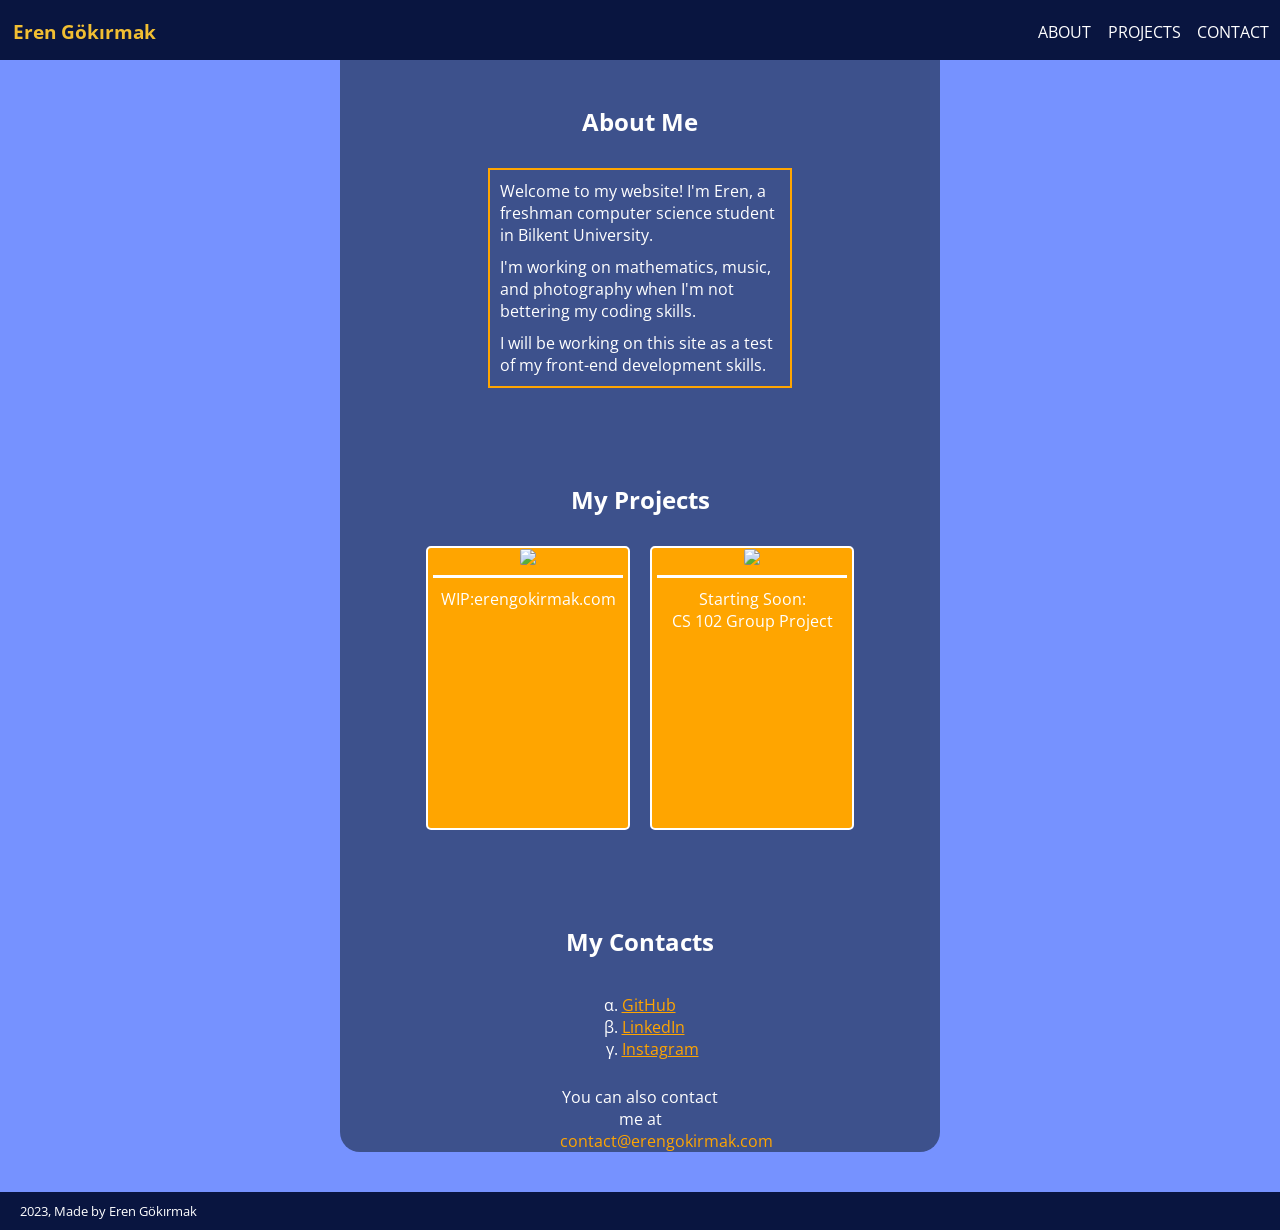
==== index.html @ 6af63586 "Initialization of the project" ====
<!DOCTYPE html>
<html lang="en">
  <head>
    <meta charset="UTF-8" />
    <meta name="viewport" content="width=device-width, initial-scale=1.0" />
    <meta name="description" content="Blog page of Şükrü Eren Gökırmak" />
    <link
      href="https://fonts.googleapis.com/css?family=Open+Sans:400,700,800"
      rel="stylesheet"
    />
    <title>Eren Gökırmak</title>
    <link rel="stylesheet" href="styles/index.css" />
  </head>
  <body>
    <header>
      <h1>Eren Gökırmak</h1>
      <nav>
        <ul style="list-style: none">
          <li><a href="#about">ABOUT</a></li>
          <li><a href="#projects">PROJECTS</a></li>
          <li><a href="#contact">CONTACT</a></li>
        </ul>
      </nav>
    </header>
    <main>
      <div class="body-frame">
        <section role="region" id="about">
          <h2>About Me</h2>
          <div class="intro">
            <p>
              Welcome to my website! I'm Eren, a freshman computer science
              student in Bilkent University.
            </p>
            <p>
              I'm working on mathematics, music, and photography when I'm not
              bettering my coding skills.
            </p>
            <p>
              I will be working on this site as a test of my front-end
              development skills.
            </p>
          </div>
        </section>
        <section role="region" id="projects">
          <h2>My Projects</h2>
          <div class="project-grid">
            <a
              href="https://github.com/ErenGokirmak/erengokirmak.com"
              target="_blank"
              class="project-link"
            >
              <div id="proj1" class="project">
                <img
                  src="https://avatars.githubusercontent.com/u/64331804?v=4"
                  style="width: 100%; border-radius: 2px"
                />
                <div class="divider"></div>
                <p>WIP:erengokirmak.com</p>
              </div>
            </a>
            <a class="project-link" href="" target="_blank">
              <div id="proj2" class="project">
                <img
                  src="https://avatars.githubusercontent.com/u/64331804?v=4"
                  style="width: 100%; border-radius: 2px"
                />
                <div class="divider"></div>
                <p>Starting Soon:<br />CS 102 Group Project</p>
              </div>
            </a>
          </div>
        </section>
        <section role="region" id="contact">
          <div class="contact">
            <h2>My Contacts</h2>
            <ul>
              <li><a href="https://github.com/ErenGokirmak">GitHub</a></li>
              <li>
                <a href="https://www.linkedin.com/in/sukruerengokirmak/"
                  >LinkedIn</a
                >
              </li>
              <li>
                <a href="https://www.instagram.com/eren_gokirmak/">Instagram</a>
              </li>
            </ul>
            <p>
              You can also contact me at
              <span style="color: orange">contact@erengokirmak.com</span>
            </p>
          </div>
        </section>
      </div>
    </main>
    <footer>
      <p>2023, Made by Eren Gökırmak</p>
    </footer>
  </body>
</html>
---- styles/index.css ----
body {
  background-color: #7692FF;
  color: #1b1b32;
  font-family: "Open Sans", sans-serif;
  margin: 0;
}

header {
  padding: 5px;
  width: 100%;
  height: 50px;
  background-color: #091540;
  display: flex;
  justify-content: space-between;
  position: fixed;
  top: 0;
}

header a {
  padding: 4px;
  color: white;
  text-decoration: none;
}

header a:focus {
  color: gray;
}

header a:hover {
  background-color: white;
  color: black; 
}

h1 {
  padding: 0 0.5rem;
  color: #f1be32;
  font-size: min(5vw, 1.2em);
}

h2 {
  padding-top: 65px;
  text-align: center;
}

main {
  color: white;
  margin: 40px;
}
nav {
  width: 50%;
  max-width: 300px;
  height: 50px;
}

nav > ul {
  padding-right: 3px;
  display: flex;
  justify-content: space-evenly;
}

div > p {
  margin: 10px;
}

.body-frame {
  margin: 0 auto;
  width: 50%;
  height: 100%;
  background-color: #3D518C;
  border-radius: 20px;
}

.body-frame p::before {
  padding-bottom: 20px;
}

.divider {
  margin: 5px auto;
  width: 95%;
  height: 0;
  border-bottom: 3px solid white;
}

.intro {
  width: 50%;
  margin: 30px auto;
  border: 2px solid orange;
}

.project-grid {
  display: flex;
  width: 50%;
  margin: 10px auto;
  justify-content: center;
}
.project {
  background-color: orange;
  width: 200px;
  border: 2px solid white;
  border-radius: 5px;
  margin: 10px;
  height: 280px;
  text-align: center;
}

.project-link {
  text-decoration: none;
  color: white;
}

.contact {
  text-align: center;
  margin: 20px auto;
  width: 30%;
}

.contact a {
  color: orange;
}

.contact ul {
  display: inline-block;
  text-align: left;
  list-style: lower-greek;
}

footer {
  display: flex;
  color: white;
  background-color: #091540;
}

footer p {
  margin: 10px 20px;
  font-size: 0.8rem;
}
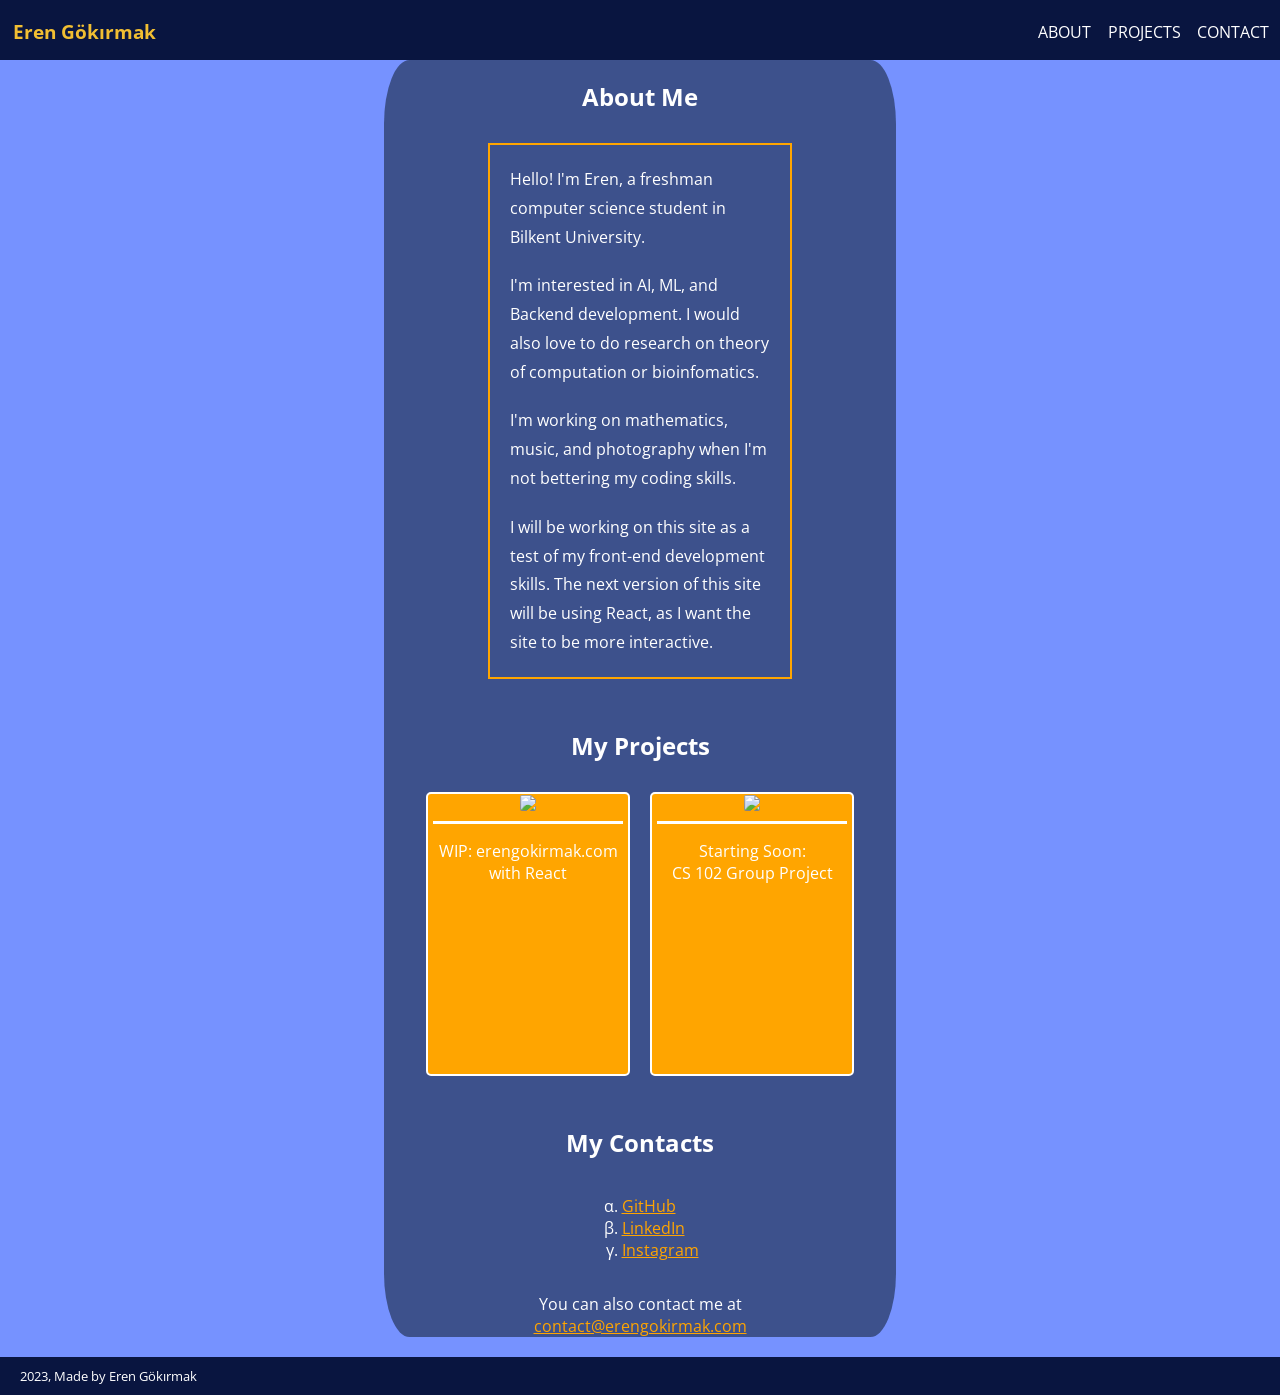
==== commit 33505dc4: "Changes to the text, general improvements to site structure." ====
--- a/index.html
+++ b/index.html
@@ -15,7 +15,7 @@
     <header>
       <h1>Eren Gökırmak</h1>
       <nav>
-        <ul style="list-style: none">
+        <ul class="menu">
           <li><a href="#about">ABOUT</a></li>
           <li><a href="#projects">PROJECTS</a></li>
           <li><a href="#contact">CONTACT</a></li>
@@ -28,8 +28,12 @@
           <h2>About Me</h2>
           <div class="intro">
             <p>
-              Welcome to my website! I'm Eren, a freshman computer science
-              student in Bilkent University.
+              Hello! I'm Eren, a freshman computer science student in Bilkent
+              University.
+            </p>
+            <p>
+              I'm interested in AI, ML, and Backend development. I would also
+              love to do research on theory of computation or bioinfomatics.
             </p>
             <p>
               I'm working on mathematics, music, and photography when I'm not
@@ -37,7 +41,8 @@
             </p>
             <p>
               I will be working on this site as a test of my front-end
-              development skills.
+              development skills. The next version of this site will be using
+              React, as I want the site to be more interactive.
             </p>
           </div>
         </section>
@@ -55,7 +60,7 @@
                   style="width: 100%; border-radius: 2px"
                 />
                 <div class="divider"></div>
-                <p>WIP:erengokirmak.com</p>
+                <p>WIP: erengokirmak.com <br>with React</p>
               </div>
             </a>
             <a class="project-link" href="" target="_blank">
@@ -85,8 +90,10 @@
               </li>
             </ul>
             <p>
-              You can also contact me at
-              <span style="color: orange">contact@erengokirmak.com</span>
+              You can also contact me at<br />
+              <a class="email" href="mailto:contact@erengokirmak.com"
+                >contact@erengokirmak.com</a
+              >
             </p>
           </div>
         </section>
--- a/styles/index.css
+++ b/styles/index.css
@@ -1,5 +1,5 @@
 body {
-  background-color: #7692FF;
+  background-color: #7692ff;
   color: #1b1b32;
   font-family: "Open Sans", sans-serif;
   margin: 0;
@@ -28,7 +28,7 @@
 
 header a:hover {
   background-color: white;
-  color: black; 
+  color: black;
 }
 
 h1 {
@@ -38,13 +38,13 @@
 }
 
 h2 {
-  padding-top: 65px;
+  padding-top: 20px;
   text-align: center;
 }
 
 main {
+  padding-top: 40px;
   color: white;
-  margin: 40px;
 }
 nav {
   width: 50%;
@@ -58,20 +58,22 @@
   justify-content: space-evenly;
 }
 
-div > p {
-  margin: 10px;
+.menu {
+  list-style: none;
+}
+
+.intro p {
+  margin: 20px;
+  line-height: 1.8;
 }
 
 .body-frame {
   margin: 0 auto;
-  width: 50%;
+  width: 40%;
+  min-width: 500px;
   height: 100%;
-  background-color: #3D518C;
-  border-radius: 20px;
-}
-
-.body-frame p::before {
-  padding-bottom: 20px;
+  background-color: #3d518c;
+  border-radius: 5%;
 }
 
 .divider {
@@ -82,6 +84,7 @@
 }
 
 .intro {
+  min-width: 300px;
   width: 50%;
   margin: 30px auto;
   border: 2px solid orange;
@@ -90,6 +93,7 @@
 .project-grid {
   display: flex;
   width: 50%;
+  min-width: 300px;
   margin: 10px auto;
   justify-content: center;
 }
@@ -111,13 +115,18 @@
 .contact {
   text-align: center;
   margin: 20px auto;
-  width: 30%;
 }
 
 .contact a {
   color: orange;
 }
 
+.email:hover {
+  padding: 4px;
+  background-color: white;
+  color:black;
+  border-radius: 5px;
+}
 .contact ul {
   display: inline-block;
   text-align: left;
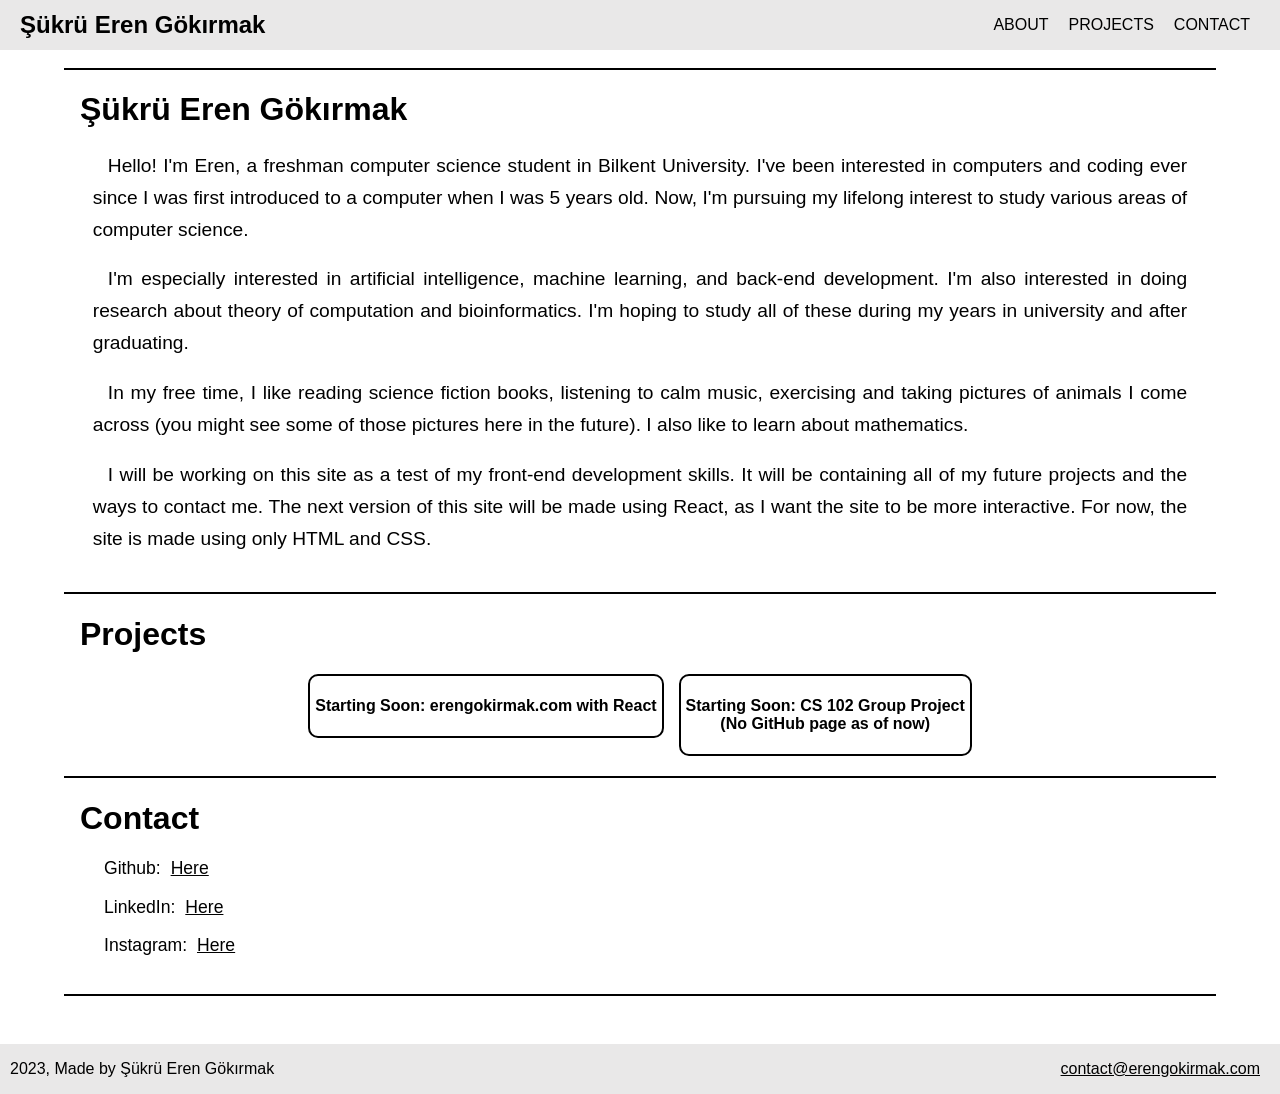
==== commit 47f1be48: "Rename main.html to index.html" ====
--- a/index.html
+++ b/index.html
@@ -2,20 +2,22 @@
 <html lang="en">
   <head>
     <meta charset="UTF-8" />
+    <meta http-equiv="X-UA-Compatible" content="IE=edge" />
+    <meta name="description" content="Portfolio page of Eren Gokirmak" />
     <meta name="viewport" content="width=device-width, initial-scale=1.0" />
-    <meta name="description" content="Blog page of Şükrü Eren Gökırmak" />
     <link
-      href="https://fonts.googleapis.com/css?family=Open+Sans:400,700,800"
+      href="https://fonts.googleapis.com/css?family=Open+Sans:400,600,300"
       rel="stylesheet"
+      type="text/css"
     />
-    <title>Eren Gökırmak</title>
-    <link rel="stylesheet" href="styles/index.css" />
+    <link rel="stylesheet" href="styles/main.css" />
+    <title>EREN GÖKIRMAK</title>
   </head>
   <body>
     <header>
-      <h1>Eren Gökırmak</h1>
-      <nav>
-        <ul class="menu">
+      <nav class="menu" id="menu">
+        <h1><a href="#top">Şükrü Eren Gökırmak</a></h1>
+        <ul>
           <li><a href="#about">ABOUT</a></li>
           <li><a href="#projects">PROJECTS</a></li>
           <li><a href="#contact">CONTACT</a></li>
@@ -23,84 +25,89 @@
       </nav>
     </header>
     <main>
-      <div class="body-frame">
-        <section role="region" id="about">
-          <h2>About Me</h2>
-          <div class="intro">
+      <div class="section-divider"></div>
+      <h1>Şükrü Eren Gökırmak</h1>
+      <section role="region" id="about" class="about">
+        <p>
+          Hello! I'm Eren, a freshman computer science student in Bilkent
+          University. I've been interested in computers and coding ever since I
+          was first introduced to a computer when I was 5 years old. Now, I'm
+          pursuing my lifelong interest to study various areas of computer
+          science.
+        </p>
+        <p>
+          I'm especially interested in artificial intelligence, machine
+          learning, and back-end development. I'm also interested in doing
+          research about theory of computation and bioinformatics. I'm hoping to
+          study all of these during my years in university and after graduating.
+        </p>
+        <p>
+          In my free time, I like reading science fiction books, listening to
+          calm music, exercising and taking pictures of animals I come across
+          (you might see some of those pictures here in the future). I also like
+          to learn about mathematics.
+        </p>
+        <p>
+          I will be working on this site as a test of my front-end development
+          skills. It will be containing all of my future projects and the ways
+          to contact me. The next version of this site will be made using React,
+          as I want the site to be more interactive. For now, the site is made
+          using only HTML and CSS.
+        </p>
+      </section>
+      <div class="section-divider"></div>
+      <h1>Projects</h1>
+      <section class="project-grid" id="projects">
+        <div
+          onclick="parent.open('https://github.com/ErenGokirmak/erengokirmak.com')"
+          class="project"
+          id="project1"
+        >
+          <p>Starting Soon: erengokirmak.com with React</p>
+        </div>
+        <div class="project" id="project2">
+          <p>
+            Starting Soon: CS 102 Group Project<br />(No GitHub page as of now)
+          </p>
+        </div>
+      </section>
+      <div class="section-divider"></div>
+      <h1>Contact</h1>
+      <section role="region" id="contact" class="contact">
+        <ul>
+          <li>
             <p>
-              Hello! I'm Eren, a freshman computer science student in Bilkent
-              University.
+              Github:
+              <a href="https://github.com/ErenGokirmak" target="_blank">Here</a>
             </p>
+          </li>
+          <li>
             <p>
-              I'm interested in AI, ML, and Backend development. I would also
-              love to do research on theory of computation or bioinfomatics.
-            </p>
-            <p>
-              I'm working on mathematics, music, and photography when I'm not
-              bettering my coding skills.
-            </p>
-            <p>
-              I will be working on this site as a test of my front-end
-              development skills. The next version of this site will be using
-              React, as I want the site to be more interactive.
-            </p>
-          </div>
-        </section>
-        <section role="region" id="projects">
-          <h2>My Projects</h2>
-          <div class="project-grid">
-            <a
-              href="https://github.com/ErenGokirmak/erengokirmak.com"
-              target="_blank"
-              class="project-link"
-            >
-              <div id="proj1" class="project">
-                <img
-                  src="https://avatars.githubusercontent.com/u/64331804?v=4"
-                  style="width: 100%; border-radius: 2px"
-                />
-                <div class="divider"></div>
-                <p>WIP: erengokirmak.com <br>with React</p>
-              </div>
-            </a>
-            <a class="project-link" href="" target="_blank">
-              <div id="proj2" class="project">
-                <img
-                  src="https://avatars.githubusercontent.com/u/64331804?v=4"
-                  style="width: 100%; border-radius: 2px"
-                />
-                <div class="divider"></div>
-                <p>Starting Soon:<br />CS 102 Group Project</p>
-              </div>
-            </a>
-          </div>
-        </section>
-        <section role="region" id="contact">
-          <div class="contact">
-            <h2>My Contacts</h2>
-            <ul>
-              <li><a href="https://github.com/ErenGokirmak">GitHub</a></li>
-              <li>
-                <a href="https://www.linkedin.com/in/sukruerengokirmak/"
-                  >LinkedIn</a
-                >
-              </li>
-              <li>
-                <a href="https://www.instagram.com/eren_gokirmak/">Instagram</a>
-              </li>
-            </ul>
-            <p>
-              You can also contact me at<br />
-              <a class="email" href="mailto:contact@erengokirmak.com"
-                >contact@erengokirmak.com</a
+              LinkedIn:
+              <a
+                href="https://linkedin.com/in/sukruerengokirmak"
+                target="_blank"
+                >Here</a
               >
             </p>
-          </div>
-        </section>
-      </div>
+          </li>
+          <li>
+            <p>
+              Instagram:
+              <a href="https://instagram.com/eren_gokirmak" target="_blank"
+                >Here</a
+              >
+            </p>
+          </li>
+        </ul>
+      </section>
+      <div class="section-divider"></div>
     </main>
-    <footer>
-      <p>2023, Made by Eren Gökırmak</p>
+    <footer class="menu" id="footer">
+      <p>2023, Made by Şükrü Eren Gökırmak</p>
+      <a class="email" href="mailto:contact@erengokirmak.com">
+        contact@erengokirmak.com</a
+      >
     </footer>
   </body>
 </html>
--- a/styles/main.css
+++ b/styles/main.css
@@ -0,0 +1,177 @@
+/* General section properties */
+
+html {
+  scroll-behavior: smooth;
+}
+
+body {
+  font-family: "Arial", sans-serif;
+  background-color: white;
+  margin: 0;
+  justify-content: center;
+}
+
+/* Header */
+
+header {
+  margin: 0 auto;
+  width: 100%;
+  height: 50px;
+  background-color: rgb(233, 232, 232);
+  justify-content: space-between;
+  display: flex;
+  position: fixed;
+  top: 0;
+}
+
+nav h1 {
+  font-size: min(1.5rem, 3vw);
+  margin: auto 0;
+  padding-left: 10px;
+}
+
+header ul {
+  margin: auto 0;
+  list-style: none;
+}
+
+.menu {
+  width: 100%;
+  display: flex;
+  justify-content: space-between;
+}
+
+nav > ul {
+  padding-right: 20px;
+  display: flex;
+  justify-content: space-between;
+}
+
+/* Main */
+
+main {
+  justify-content: center;
+  margin: 0.5in auto;
+  width: 90%;
+}
+
+main h1 {
+  padding-left: 1rem;
+}
+
+.about {
+  margin: 0 auto;
+  width: 95%;
+  margin: 0 auto;
+}
+
+.about p {
+  padding-bottom: 1.1rem;
+  font-size: 1.2rem;
+  text-align: justify;
+  margin: 0 auto;
+  text-indent: 15px;
+  line-height: 2rem;
+}
+
+.project-grid {
+  justify-content: center;
+  display: flex;
+  margin: 0 auto;
+  width: 90%;
+  gap: 15px;
+}
+
+.project {
+  height: 1%;
+  font-weight: 600;
+  padding: 5px;
+  border: 2px solid black;
+  border-radius: 10px;
+}
+
+.contact {
+  margin: 0 auto;
+  font-size: 1.1rem;
+}
+
+.contact li {
+  list-style: none;
+}
+
+footer {
+  margin: auto;
+  display: flex;
+  width: 100%;
+  bottom: 0;
+  background-color: rgb(233, 232, 232);
+}
+
+/* Anchor properties */
+
+header a {
+  padding: 10px;
+  color: black;
+  text-decoration: none;
+}
+
+header a:hover {
+  color: white;
+  background-color: black;
+  border-radius: 2px;
+}
+
+.project-grid a {
+  background-color: rgb(144, 230, 230);
+  border-radius: 10px;
+  text-decoration: none;
+  color: black;
+}
+
+.project:hover {
+  cursor: pointer;
+  background-color: black;
+  color: white;
+}
+
+.contact a {
+  padding: 5px;
+  color: black;
+  border-radius: 1px;
+}
+
+.contact a:hover {
+  background-color: black;
+  color: white;
+}
+
+footer a {
+  padding: 10px;
+  margin: auto 10px;
+  color: black;
+}
+
+footer a:hover {
+  color: white;
+  background-color: black;
+  border-radius: 2px;
+}
+
+/* Text properties */
+
+footer p {
+  padding-left: 10px;
+}
+
+.project p {
+  text-align: center;
+}
+
+/* Misc */
+
+.section-divider {
+  margin: 0 auto;
+  width: 100%;
+  height: 20px;
+  border-bottom: 2px solid black;
+}
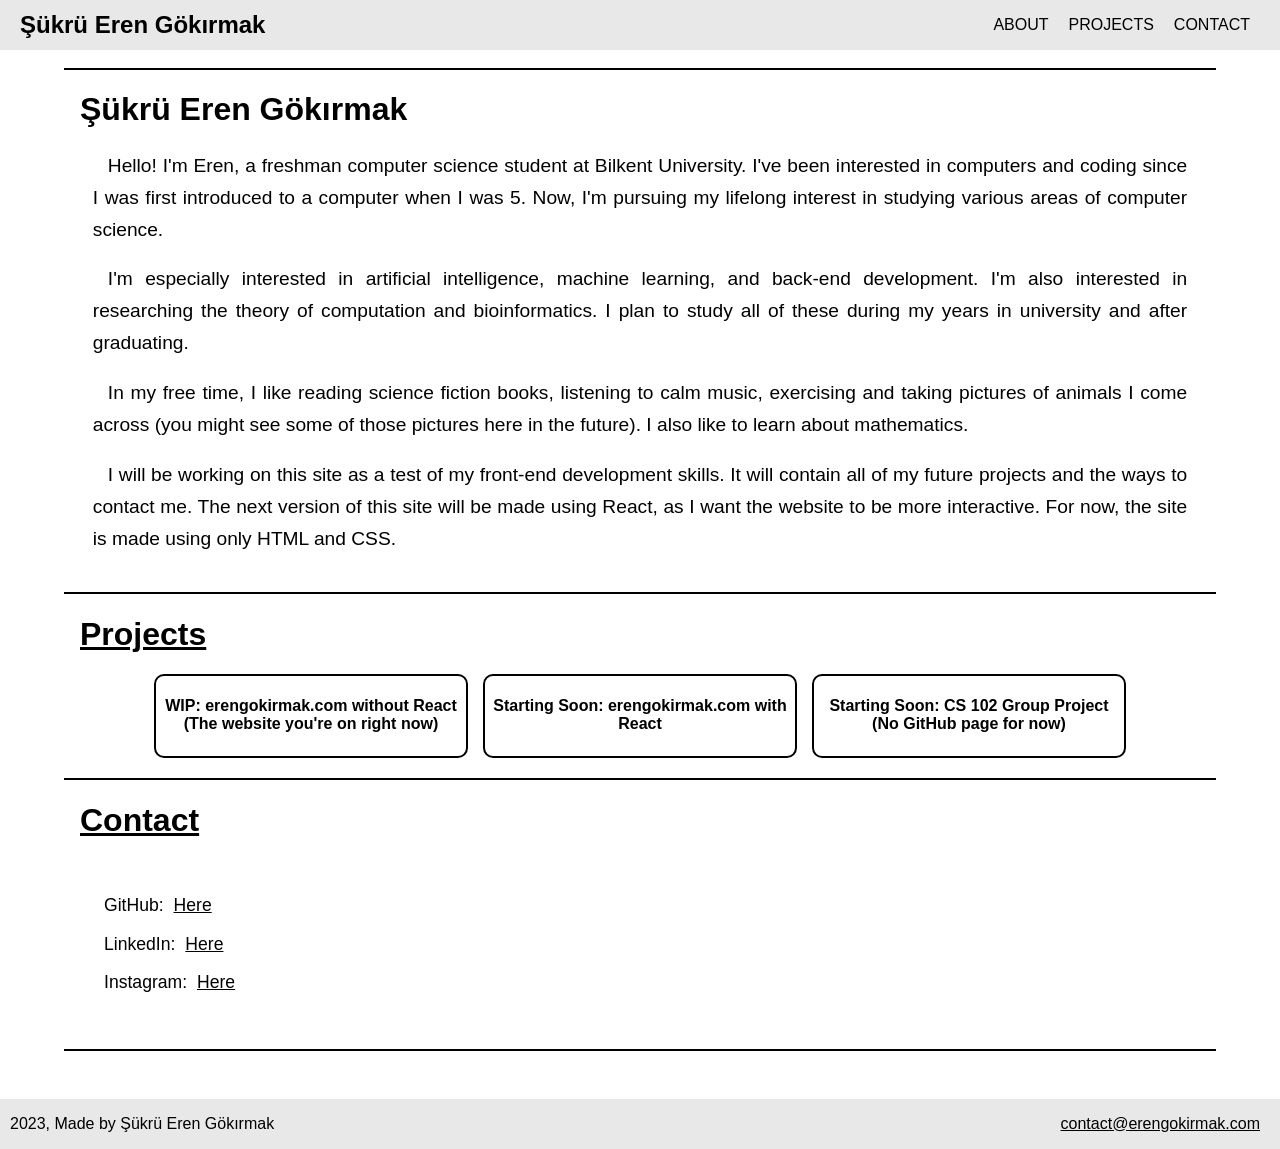
==== commit 15c3a323: "Fixes to grammar errors and project blocks" ====
--- a/index.html
+++ b/index.html
@@ -10,14 +10,14 @@
       rel="stylesheet"
       type="text/css"
     />
-    <link rel="stylesheet" href="styles/main.css" />
-    <title>EREN GÖKIRMAK</title>
+    <link rel="stylesheet" href="styles/index.css" />
+    <title>Eren Gökırmak</title>
   </head>
   <body>
     <header>
       <nav class="menu" id="menu">
         <h1><a href="#top">Şükrü Eren Gökırmak</a></h1>
-        <ul>
+        <ul id="menu-options">
           <li><a href="#about">ABOUT</a></li>
           <li><a href="#projects">PROJECTS</a></li>
           <li><a href="#contact">CONTACT</a></li>
@@ -29,17 +29,16 @@
       <h1>Şükrü Eren Gökırmak</h1>
       <section role="region" id="about" class="about">
         <p>
-          Hello! I'm Eren, a freshman computer science student in Bilkent
-          University. I've been interested in computers and coding ever since I
-          was first introduced to a computer when I was 5 years old. Now, I'm
-          pursuing my lifelong interest to study various areas of computer
-          science.
+          Hello! I'm Eren, a freshman computer science student at Bilkent
+          University. I've been interested in computers and coding since I was
+          first introduced to a computer when I was 5. Now, I'm pursuing my
+          lifelong interest in studying various areas of computer science.
         </p>
         <p>
           I'm especially interested in artificial intelligence, machine
-          learning, and back-end development. I'm also interested in doing
-          research about theory of computation and bioinformatics. I'm hoping to
-          study all of these during my years in university and after graduating.
+          learning, and back-end development. I'm also interested in researching
+          the theory of computation and bioinformatics. I plan to study all of
+          these during my years in university and after graduating.
         </p>
         <p>
           In my free time, I like reading science fiction books, listening to
@@ -49,35 +48,45 @@
         </p>
         <p>
           I will be working on this site as a test of my front-end development
-          skills. It will be containing all of my future projects and the ways
-          to contact me. The next version of this site will be made using React,
-          as I want the site to be more interactive. For now, the site is made
+          skills. It will contain all of my future projects and the ways to
+          contact me. The next version of this site will be made using React, as
+          I want the website to be more interactive. For now, the site is made
           using only HTML and CSS.
         </p>
       </section>
       <div class="section-divider"></div>
-      <h1>Projects</h1>
+      <h1><u>Projects</u></h1>
       <section class="project-grid" id="projects">
+        <div
+          onclick="parent.open('https://github.com/ErenGokirmak/erengokirmak.com-w-o-react')"
+          class="project"
+          id="project1"
+        >
+          <p>
+            WIP: erengokirmak.com without React<br />(The website you're on right
+            now)
+          </p>
+        </div>
         <div
           onclick="parent.open('https://github.com/ErenGokirmak/erengokirmak.com')"
           class="project"
-          id="project1"
+          id="project2"
         >
           <p>Starting Soon: erengokirmak.com with React</p>
         </div>
-        <div class="project" id="project2">
+        <div class="project" id="project3">
           <p>
-            Starting Soon: CS 102 Group Project<br />(No GitHub page as of now)
+            Starting Soon: CS 102 Group Project<br />(No GitHub page for now)
           </p>
         </div>
       </section>
       <div class="section-divider"></div>
-      <h1>Contact</h1>
+      <h1><u>Contact</u></h1>
       <section role="region" id="contact" class="contact">
         <ul>
           <li>
             <p>
-              Github:
+              GitHub:
               <a href="https://github.com/ErenGokirmak" target="_blank">Here</a>
             </p>
           </li>
--- a/styles/index.css
+++ b/styles/index.css
@@ -0,0 +1,189 @@
+/* General section properties */
+
+html {
+  scroll-behavior: smooth;
+}
+
+body {
+  font-family: "Arial", sans-serif;
+  background-color: white;
+  margin: 0;
+  justify-content: center;
+}
+
+/* Header */
+
+header {
+  margin: 0 auto;
+  width: 100%;
+  height: 50px;
+  background-color: rgb(233, 232, 232);
+  justify-content: space-between;
+  display: flex;
+  position: fixed;
+  top: 0;
+}
+
+nav h1 {
+  font-size: min(1.5rem, 3vw);
+  margin: auto 0;
+  padding-left: 10px;
+}
+
+header ul {
+  margin: auto 0;
+  list-style: none;
+}
+
+.menu {
+  width: 100%;
+  display: flex;
+  justify-content: space-between;
+}
+
+nav > ul {
+  padding-right: 20px;
+  display: flex;
+  justify-content: space-between;
+}
+
+/* Main */
+
+main {
+  justify-content: center;
+  margin: 0.5in auto;
+  width: 90%;
+}
+
+main h1 {
+  padding-left: 1rem;
+}
+
+.about {
+  margin: 0 auto;
+  width: 95%;
+  margin: 0 auto;
+}
+
+.about p {
+  padding-bottom: 1.1rem;
+  font-size: 1.2rem;
+  text-align: justify;
+  margin: 0 auto;
+  text-indent: 15px;
+  line-height: 2rem;
+}
+
+.project-grid {
+  justify-content: center;
+  display: flex;
+  flex-wrap: wrap;
+  margin: 0 auto;
+  width: 90%;
+  gap: 15px;
+}
+
+.project {
+  width: 300px;
+  height: 70px;
+  font-weight: 600;
+  padding: 5px;
+  border: 2px solid black;
+  border-radius: 10px;
+}
+
+.contact {
+  margin: 0 auto;
+  font-size: 1.1rem;
+}
+
+.contact li {
+  list-style: none;
+}
+
+footer {
+  margin: auto;
+  display: flex;
+  width: 100%;
+  bottom: 0;
+  background-color: rgb(233, 232, 232);
+}
+
+/* Anchor properties */
+
+header a {
+  padding: 10px;
+  color: black;
+  text-decoration: none;
+}
+
+header a:hover {
+  color: white;
+  background-color: black;
+  border-radius: 2px;
+}
+
+.project-grid a {
+  background-color: rgb(144, 230, 230);
+  border-radius: 10px;
+  text-decoration: none;
+  color: black;
+}
+
+.project:hover {
+  cursor: pointer;
+  background-color: black;
+  color: white;
+}
+
+.contact {
+  display: flex;
+  justify-content: space-between;
+}
+
+.contact img {
+  width: 200px;
+}
+
+.contact a {
+  padding: 5px;
+  color: black;
+  border-radius: 1px;
+}
+
+.contact a:hover {
+  background-color: black;
+  color: white;
+}
+
+footer a {
+  padding: 10px;
+  margin: auto 10px;
+  color: black;
+}
+
+footer a:hover {
+  color: white;
+  background-color: black;
+  border-radius: 2px;
+}
+
+/* Text properties */
+
+footer p {
+  padding-left: 10px;
+}
+
+.project p {
+  /* TODO: Make vertical align work */
+  text-align: center;
+}
+
+/* Misc */
+
+.section-divider {
+  margin: 0 auto;
+  width: 100%;
+  height: 20px;
+  border-bottom: 2px solid black;
+}
